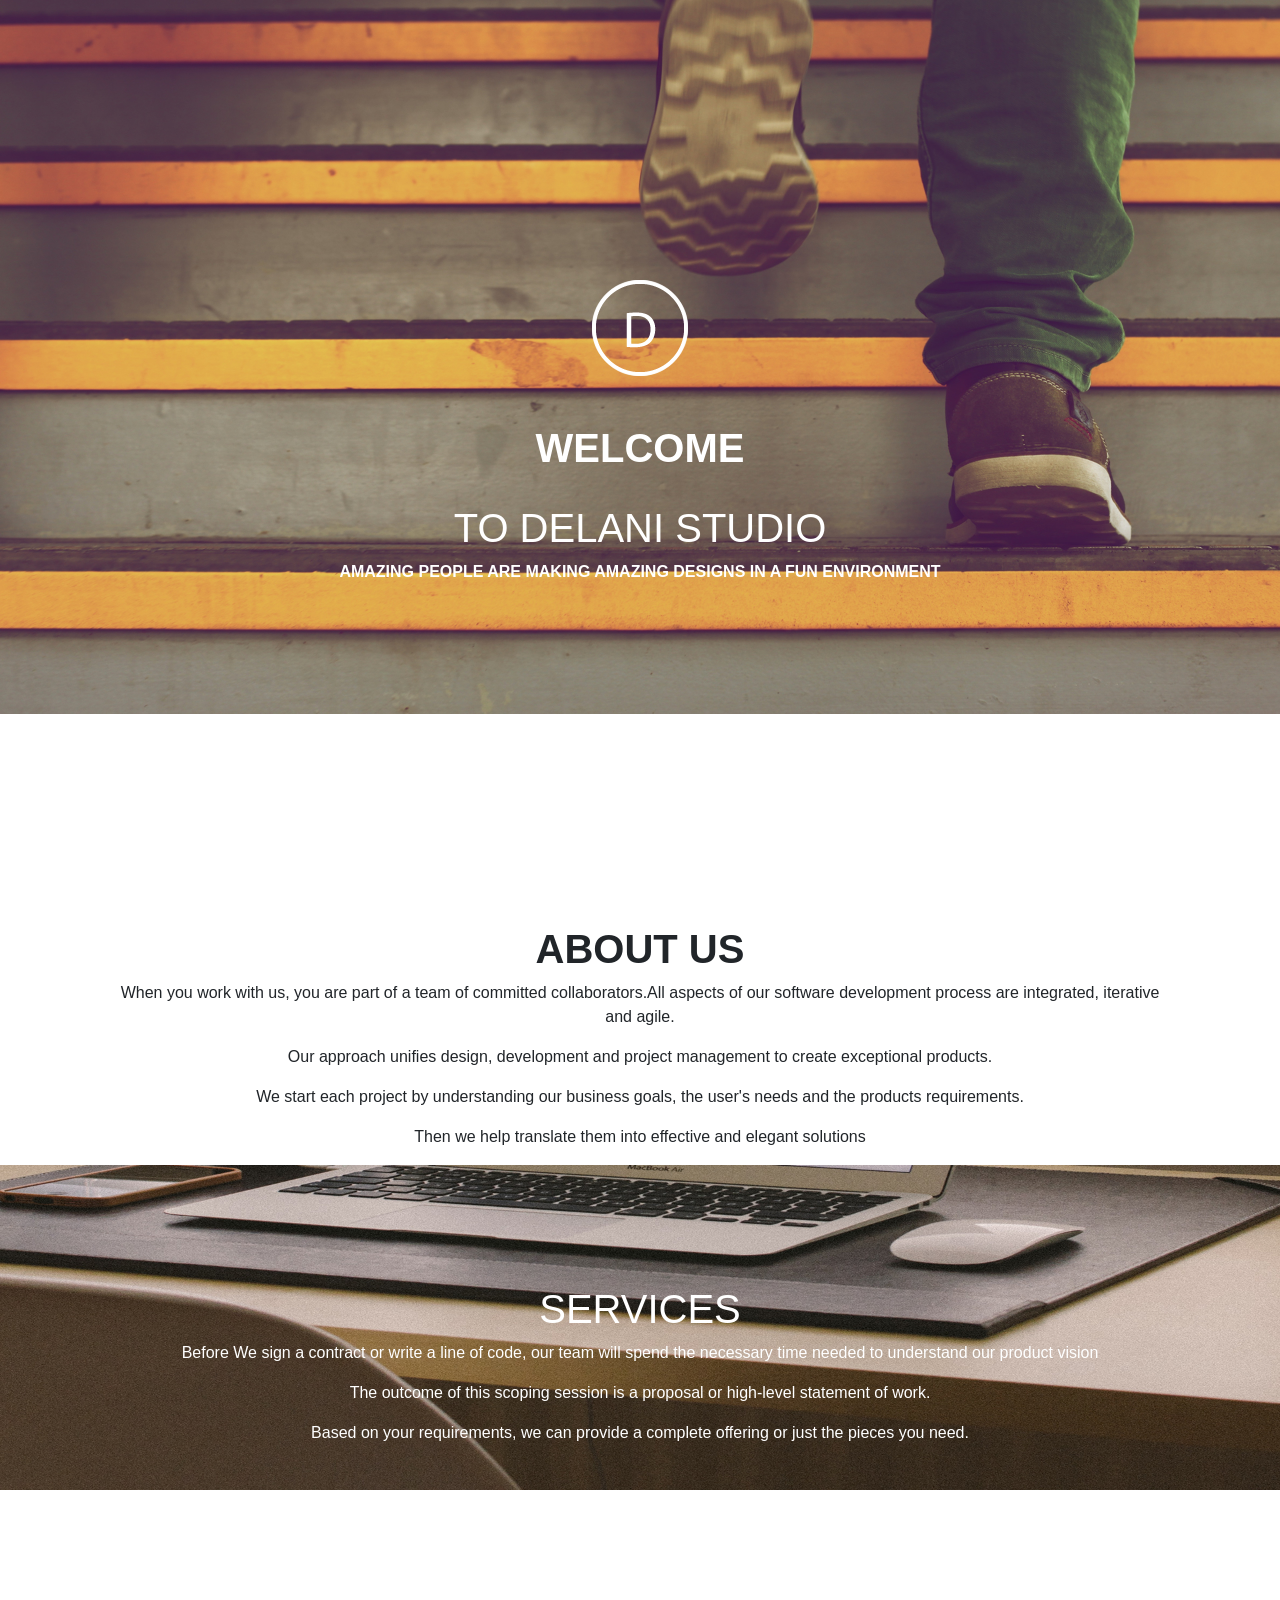
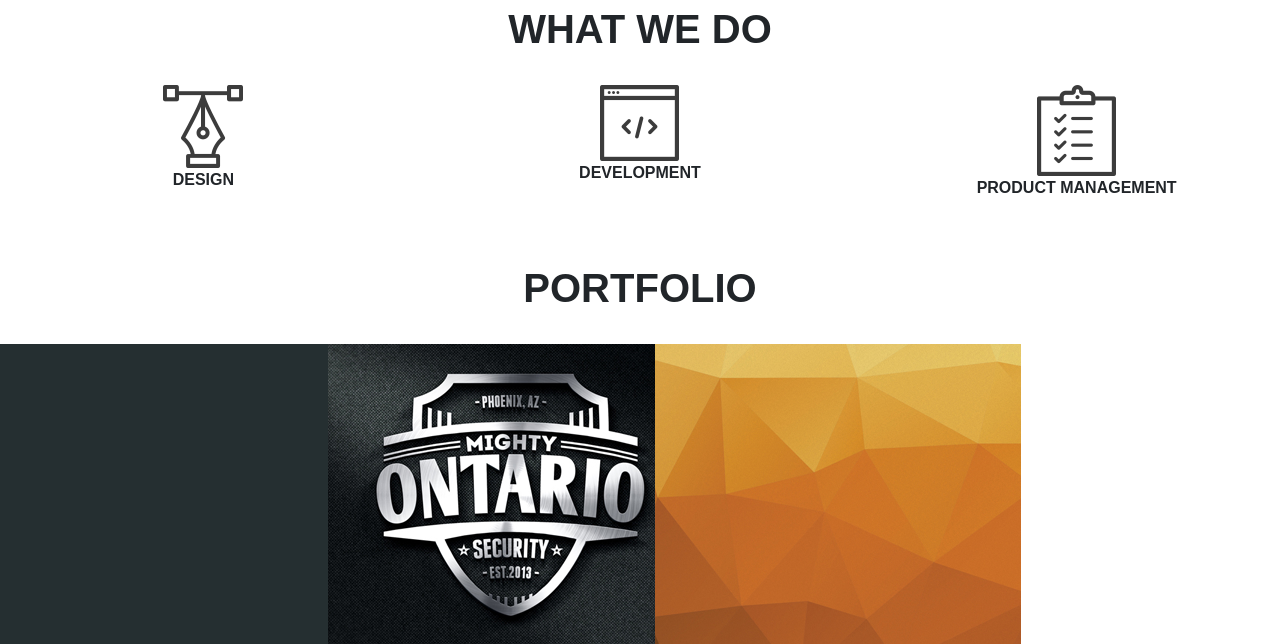
==== ip3-delani_studio/index.html @ e2c0edcf "add 3rd column containing work2.jpg to row in <div class=part5" ====
<!DOCTYPE html>
<html lang="en" dir="ltr">

<head>
  <meta charset="utf-8">
  <title>DELANI STUDIO</title>
  <link href="css/bootstrap.css" rel="stylesheet" type="text/css">
  <link href="css/styles.css" rel="stylesheet" type="text/css">
  <script src="js/jquery-3.4.1.js"></script>
  <script src="js/scripts.js"></script>
</head>

<body>
  <div class="part1">
    <div class="jumbotron">
      <br><br><br><br><br><br><br><br><br>
      <img src="ip3_assets/assets/logo/logo.png" alt="logo">
      <br><br><br>
      <h1><strong>WELCOME</strong></h1><br>
      <h1>
        <stong>TO DELANI STUDIO</strong>
      </h1>
      <p><strong>AMAZING PEOPLE ARE MAKING AMAZING DESIGNS IN A FUN ENVIRONMENT</strong></p>
      <br><br><br><br><br><br><br><br>
      <img src="ip3_assets/assets/mouse_click.png" alt="logo">
    </div>
  </div>
  <div class="part2">
    <h1><strong>ABOUT US</strong></h1>
    <p>When you work with us, you are part of a team of committed collaborators.All aspects of our software development process are integrated, iterative <br>and agile.</p>
    <p>Our approach unifies design, development and project management to create exceptional products.</p>
    <p>We start each project by understanding our business goals, the user's needs and the products requirements.</p>
    <p>Then we help translate them into effective and elegant solutions</p>
  </div>
  <div class="part3">
    <br><br><br><br><br>
    <h1>SERVICES</h1>
    <p>Before We sign a contract or write a line of code, our team will spend the necessary time needed to understand our product vision</p>
    <p>The outcome of this scoping session is a proposal or high-level statement of work.</p>
    <p>Based on your requirements, we can provide a complete offering or just the pieces you need.</p>
    <br><br><br><br>
  </div>
  <div class="part4">
    <br><br>
    <h1><strong>WHAT WE DO<strong></h1><br>
    <div class="row">
      <div class="col-md-4">
        <img src="ip3_assets/assets/services_icons/design_icon.png" alt="design"><br>
        <p>DESIGN</p>
      </div>
      <div class="col-md-4">
        <img src="ip3_assets/assets/services_icons/dev_icon.png" alt="dev"><br>
        <p>DEVELOPMENT</p>
      </div>
      <div class="col-md-4">
        <img src="ip3_assets/assets/services_icons/product_icon.png" alt="product"><br>
        <p>PRODUCT MANAGEMENT</p>
      </div>
    </div>
  </div>
  <div class="part5">
    <br><br>
    <h1><strong>PORTFOLIO<strong></h1><br>
    <div class="row">
      <div class="col-md-3">
        <img src="ip3_assets/assets/portfolio/work4.jpg" alt="work4">
      </div>
      <div class="col-md-3">
        <img src="ip3_assets/assets/portfolio/work3.jpg" alt="work3">
      </div>
      <div class="col-md-3">
        <img src="ip3_assets/assets/portfolio/work2.jpg" alt="work2">
      </div>
    </div>

  </div>

  </div>
</body>

</html>
---- ip3-delani_studio/css/styles.css ----
.part1 {
  background: url(../ip3_assets/assets/backgrounds/h_img.jpg) no-repeat;
  background-size: 100%;
}

.jumbotron{
  background: transparent;
  text-align: center;
  color:white;
}
.part2 {
  text-align: center;
}
.part3 {
  background: url(../ip3_assets/assets/backgrounds/s_image.jpg) no-repeat;
  background-size: 100%;
  color: white;
  text-align: center;
}
.part4 {
  text-align: center;
}
.part5 {
  text-align: center;
}
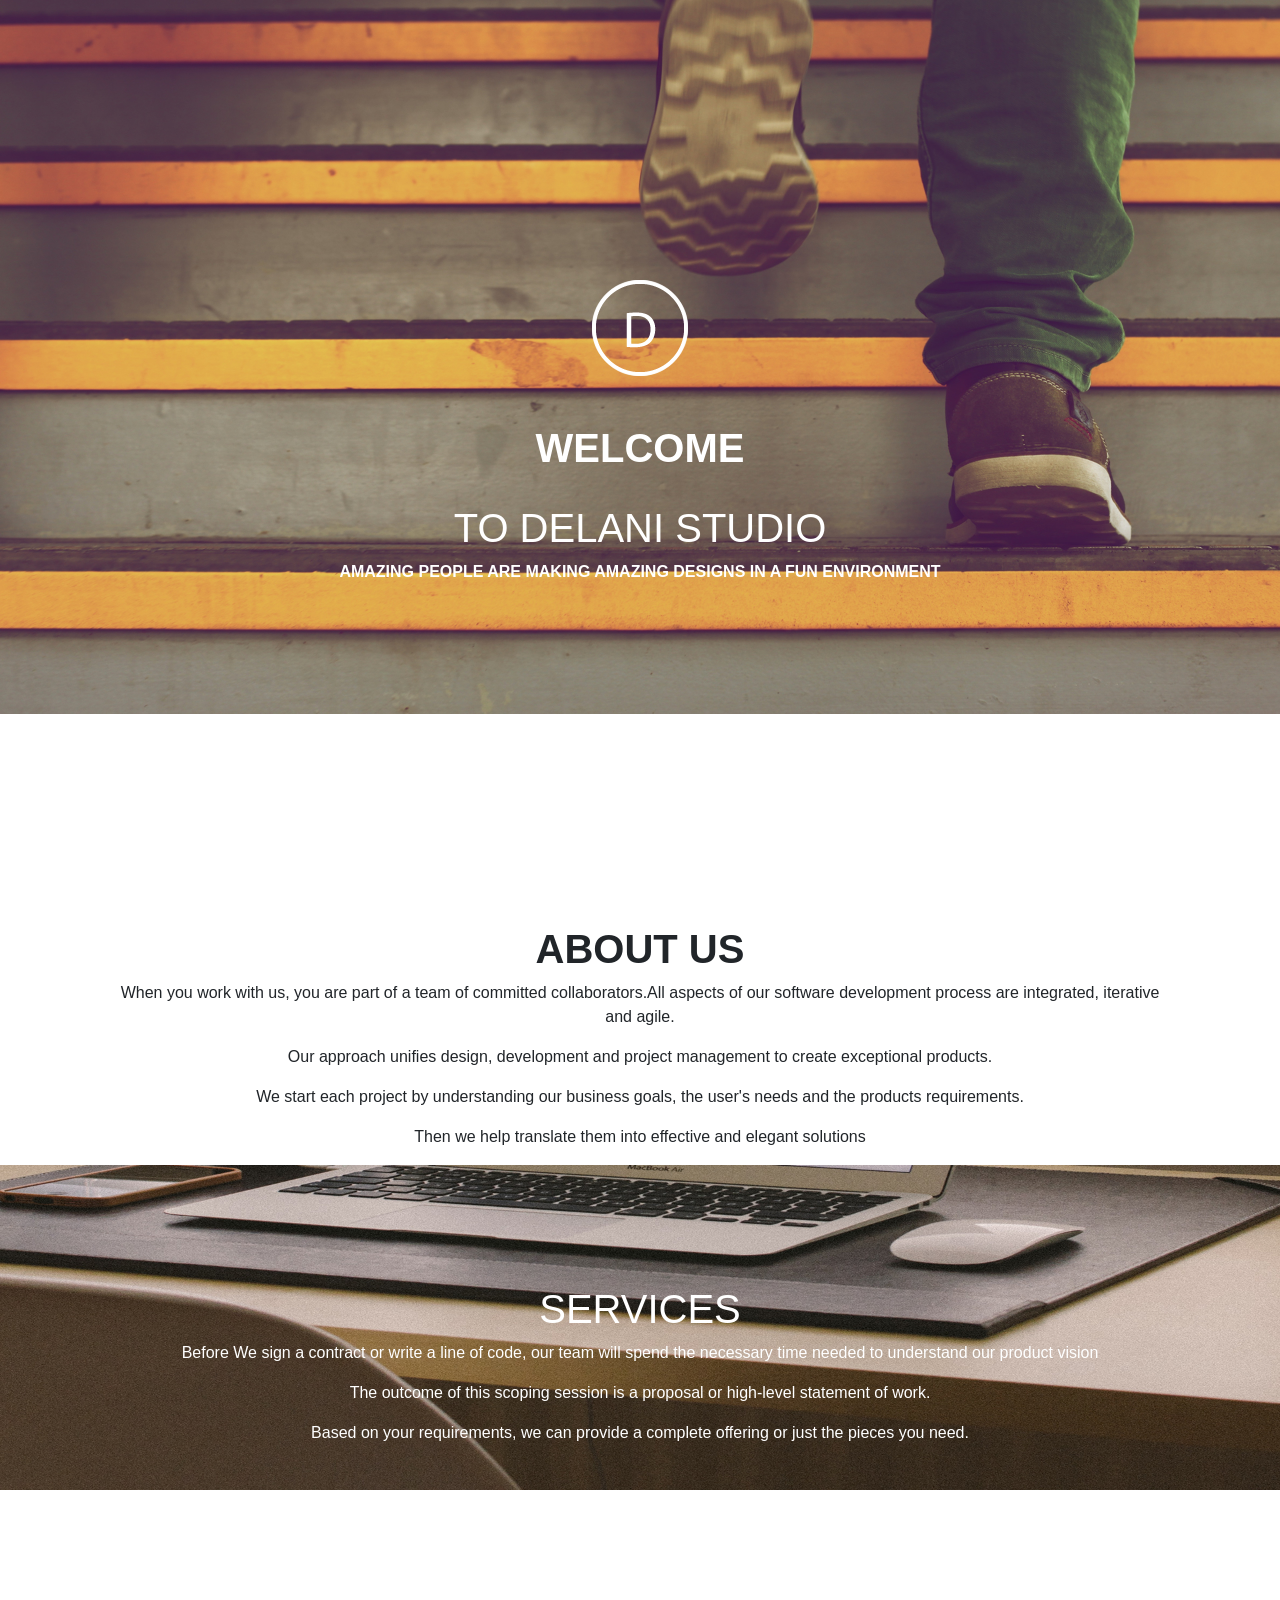
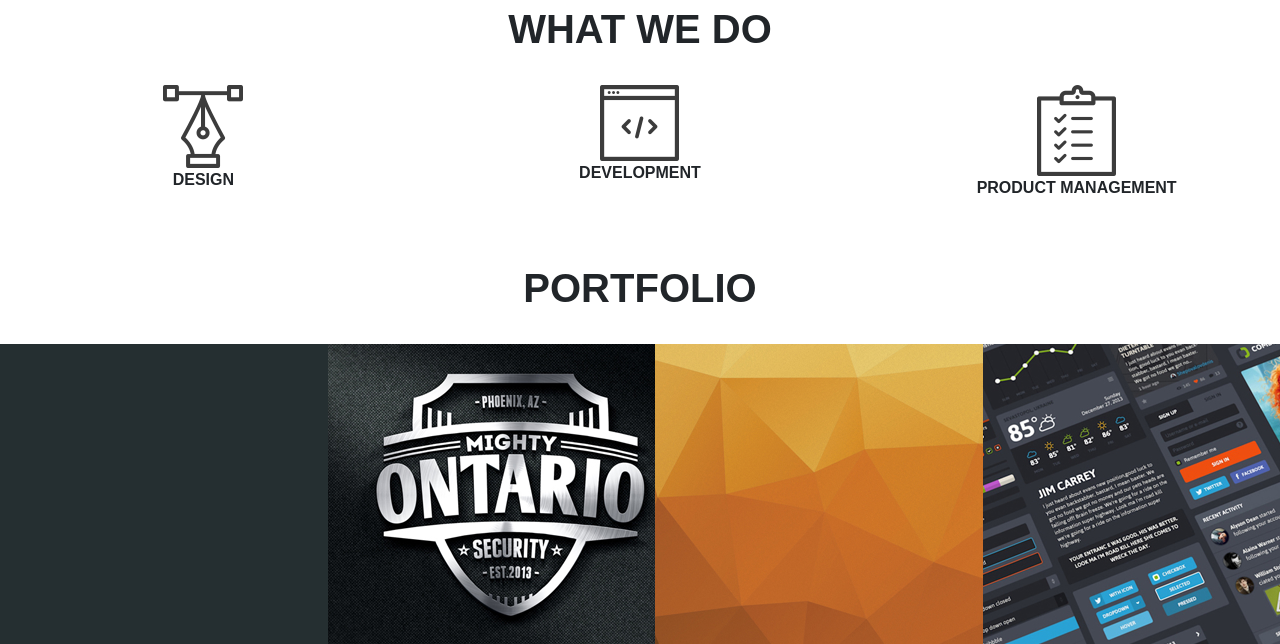
==== commit b000d1a3: "add 4th column containing work1.jpg to row in <div class=part5" ====
--- a/ip3-delani_studio/index.html
+++ b/ip3-delani_studio/index.html
@@ -71,6 +71,9 @@
       <div class="col-md-3">
         <img src="ip3_assets/assets/portfolio/work2.jpg" alt="work2">
       </div>
+      <div class="col-md-3">
+        <img src="ip3_assets/assets/portfolio/work1.jpg" alt="work1">
+      </div>
     </div>
 
   </div>
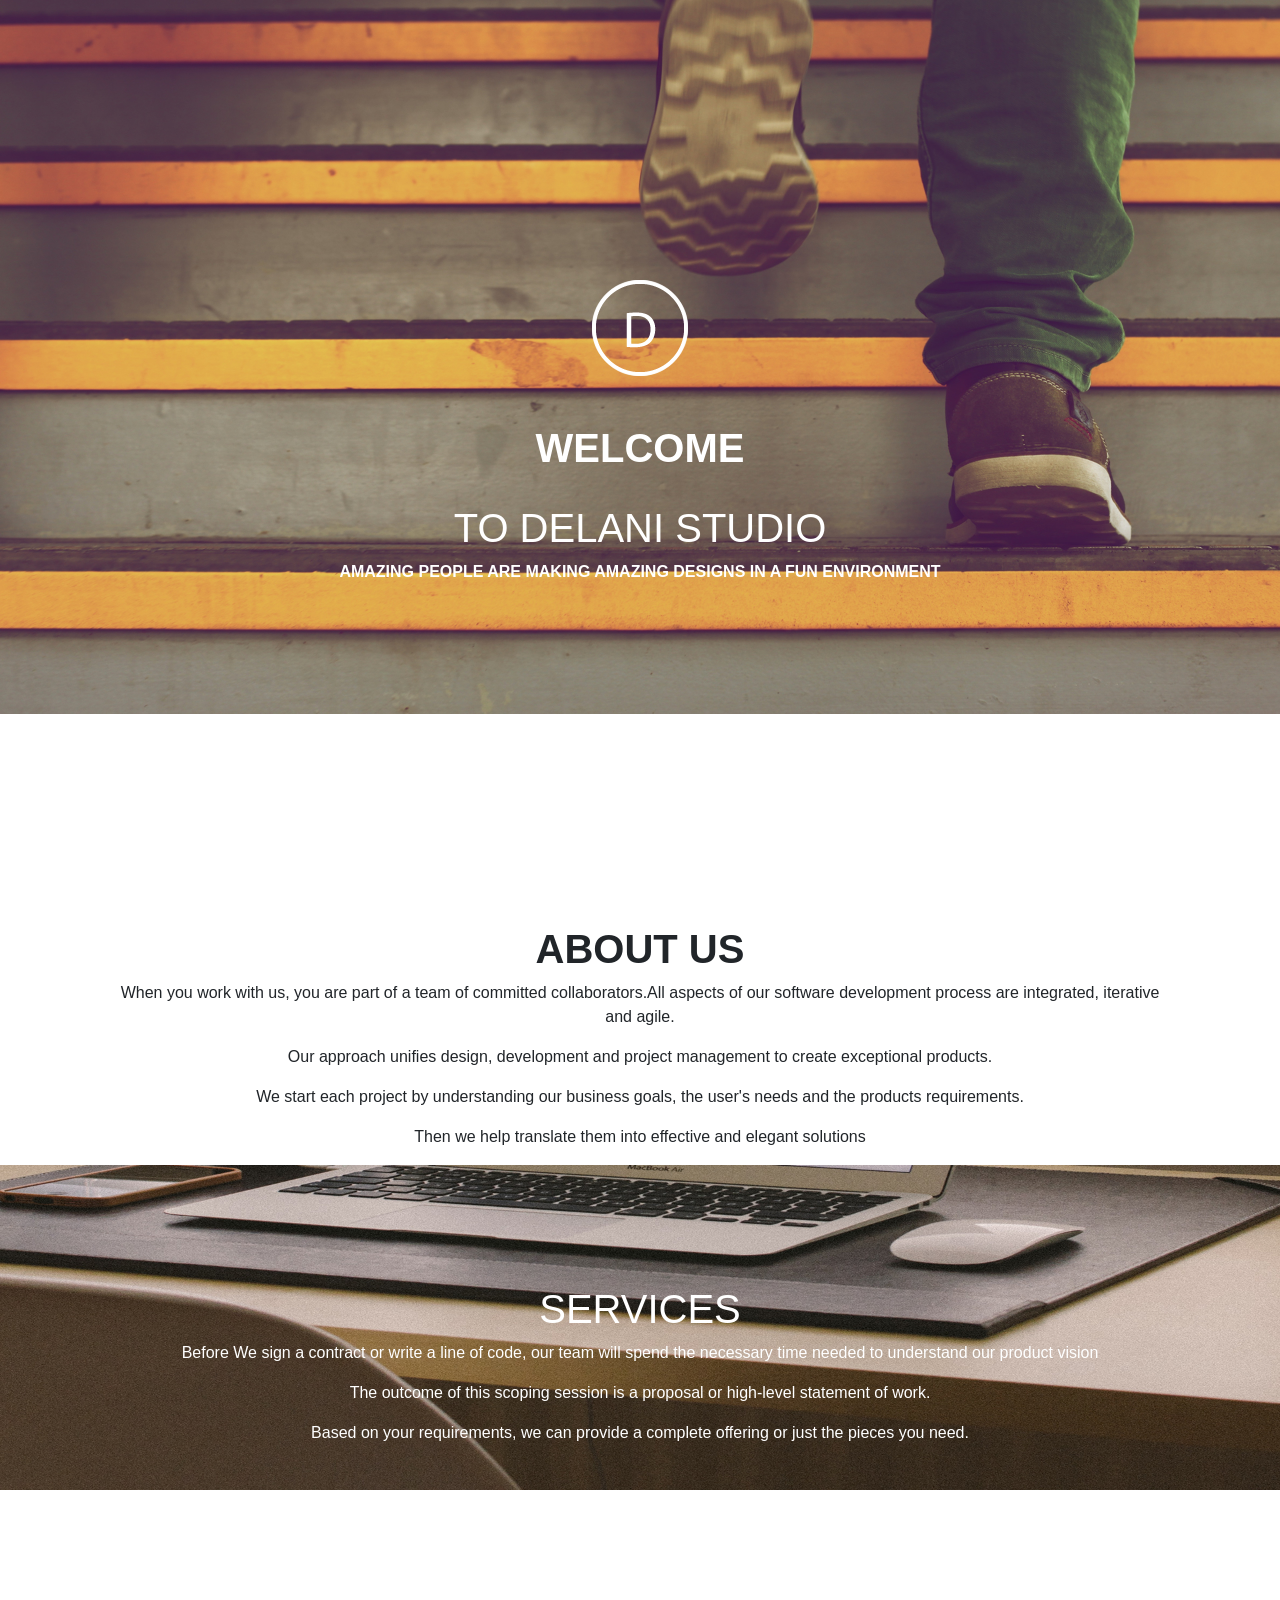
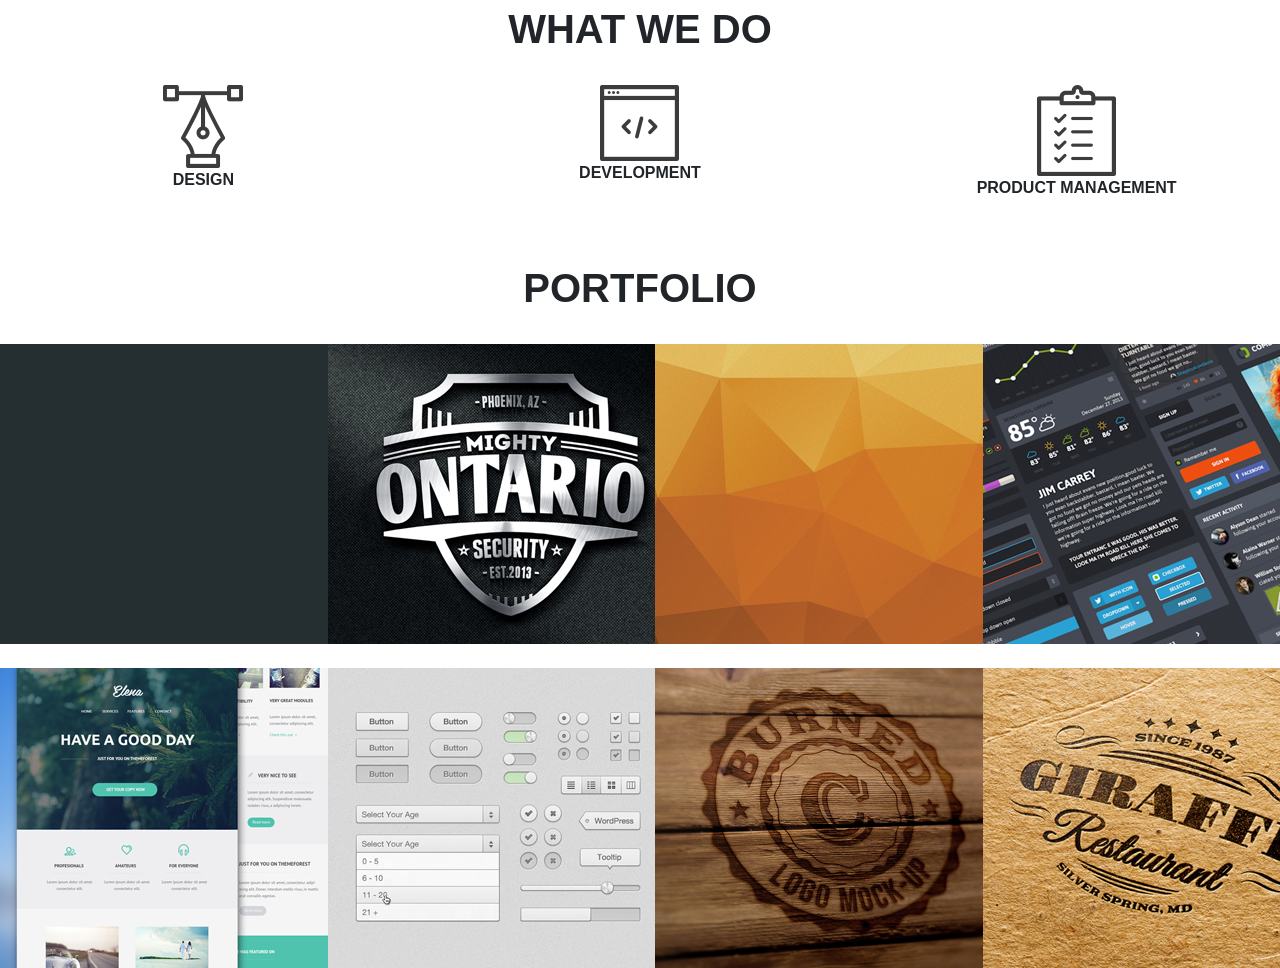
==== commit 46f4a33e: "duplicate row one and change images in row 2" ====
--- a/ip3-delani_studio/index.html
+++ b/ip3-delani_studio/index.html
@@ -62,23 +62,35 @@
     <br><br>
     <h1><strong>PORTFOLIO<strong></h1><br>
     <div class="row">
-      <div class="col-md-3">
+      <div class="col-sm-3">
         <img src="ip3_assets/assets/portfolio/work4.jpg" alt="work4">
       </div>
-      <div class="col-md-3">
+      <div class="col-sm-3">
         <img src="ip3_assets/assets/portfolio/work3.jpg" alt="work3">
       </div>
-      <div class="col-md-3">
+      <div class="col-sm-3">
         <img src="ip3_assets/assets/portfolio/work2.jpg" alt="work2">
       </div>
-      <div class="col-md-3">
+      <div class="col-sm-3">
         <img src="ip3_assets/assets/portfolio/work1.jpg" alt="work1">
       </div>
+    </div><br>
+    <div class="row">
+      <div class="col-sm-3">
+        <img src="ip3_assets/assets/portfolio/work5.jpg" alt="work5">
+      </div>
+      <div class="col-sm-3">
+        <img src="ip3_assets/assets/portfolio/work6.jpg" alt="work6">
+      </div>
+      <div class="col-sm-3">
+        <img src="ip3_assets/assets/portfolio/work7.jpg" alt="work7">
+      </div>
+      <div class="col-sm-3">
+        <img src="ip3_assets/assets/portfolio/work8.jpg" alt="work8">
+      </div>
     </div>
-
   </div>
 
-  </div>
 </body>
 
 </html>
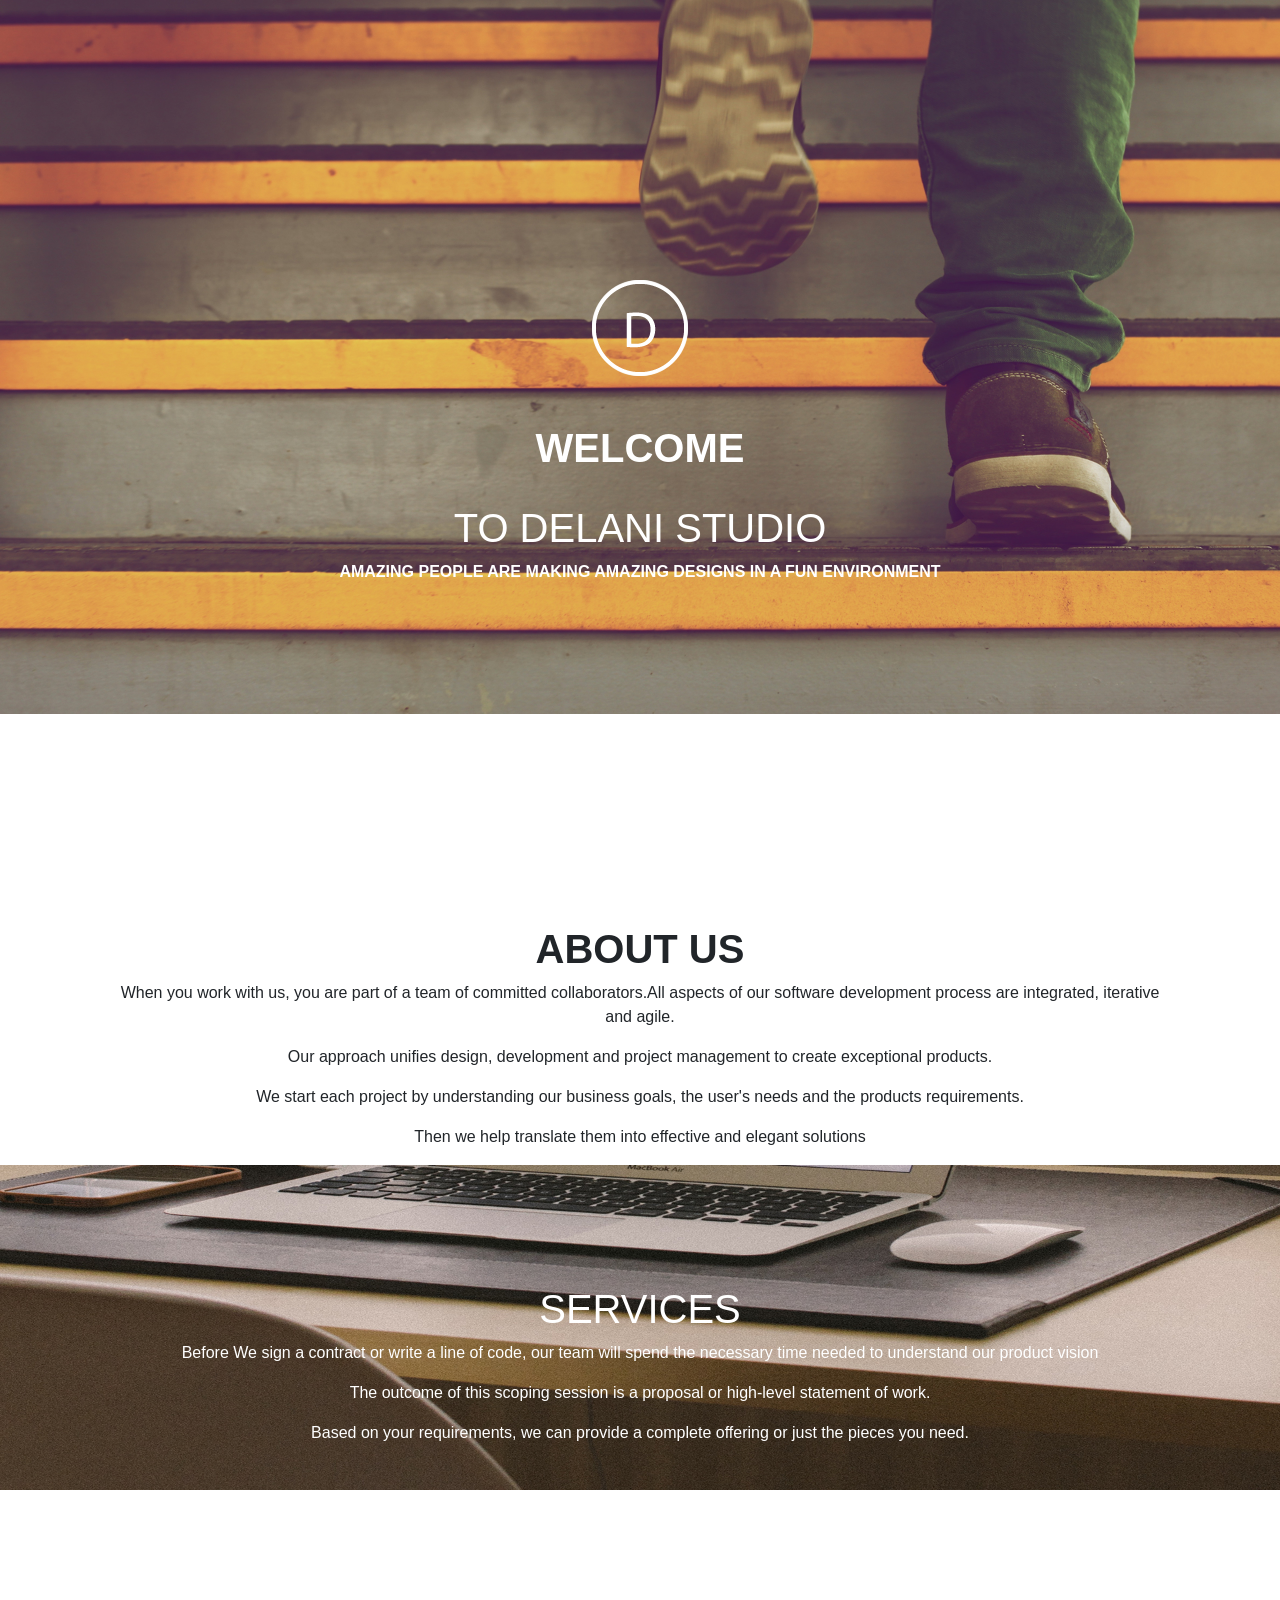
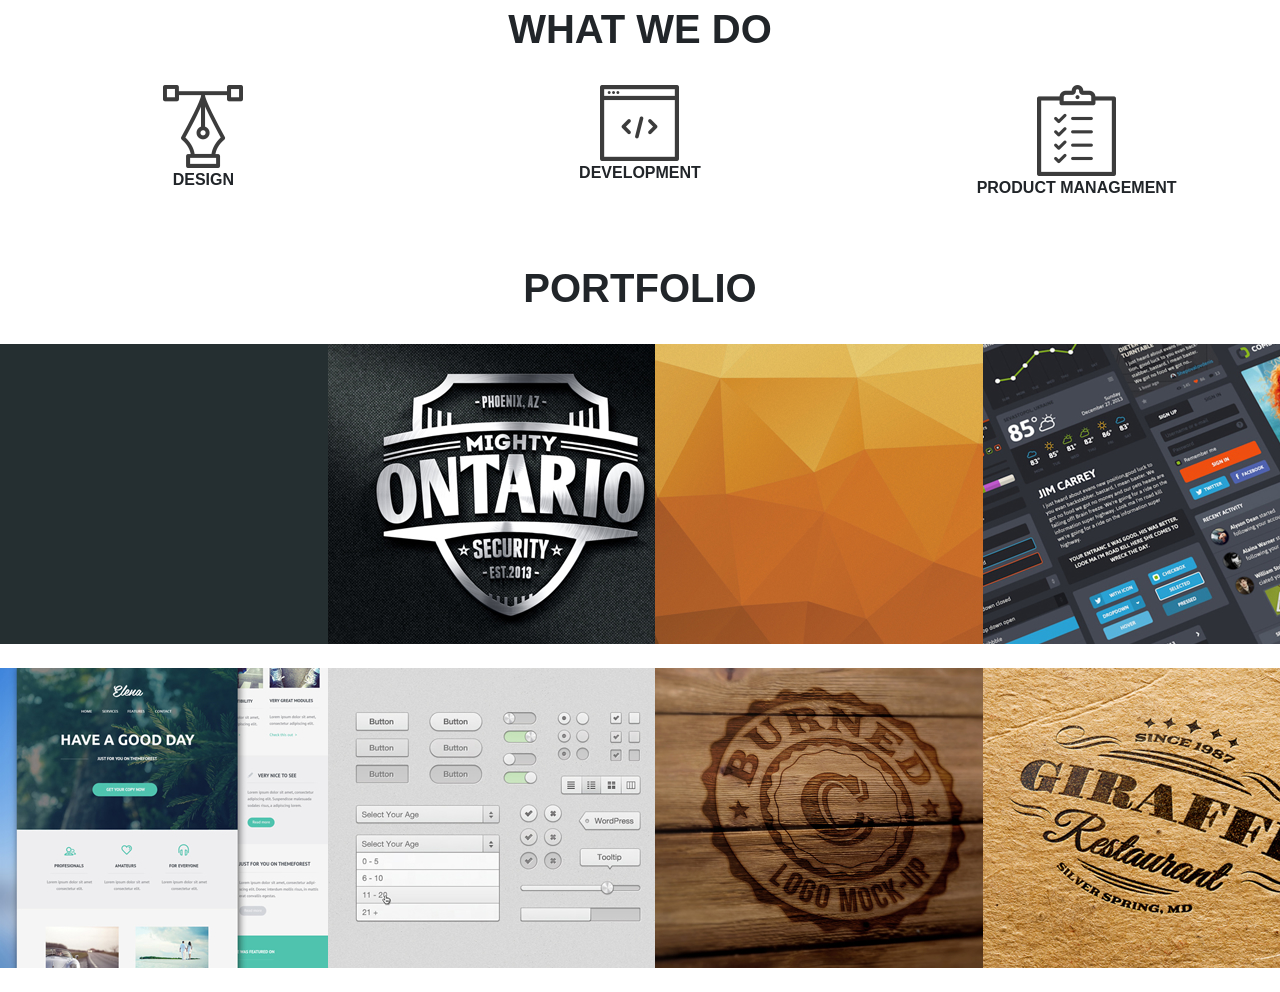
==== commit a3865641: "Create <div class=part6>" ====
--- a/ip3-delani_studio/index.html
+++ b/ip3-delani_studio/index.html
@@ -89,6 +89,8 @@
         <img src="ip3_assets/assets/portfolio/work8.jpg" alt="work8">
       </div>
     </div>
+  </div><br>
+  <div class="part6">
   </div>
 
 </body>
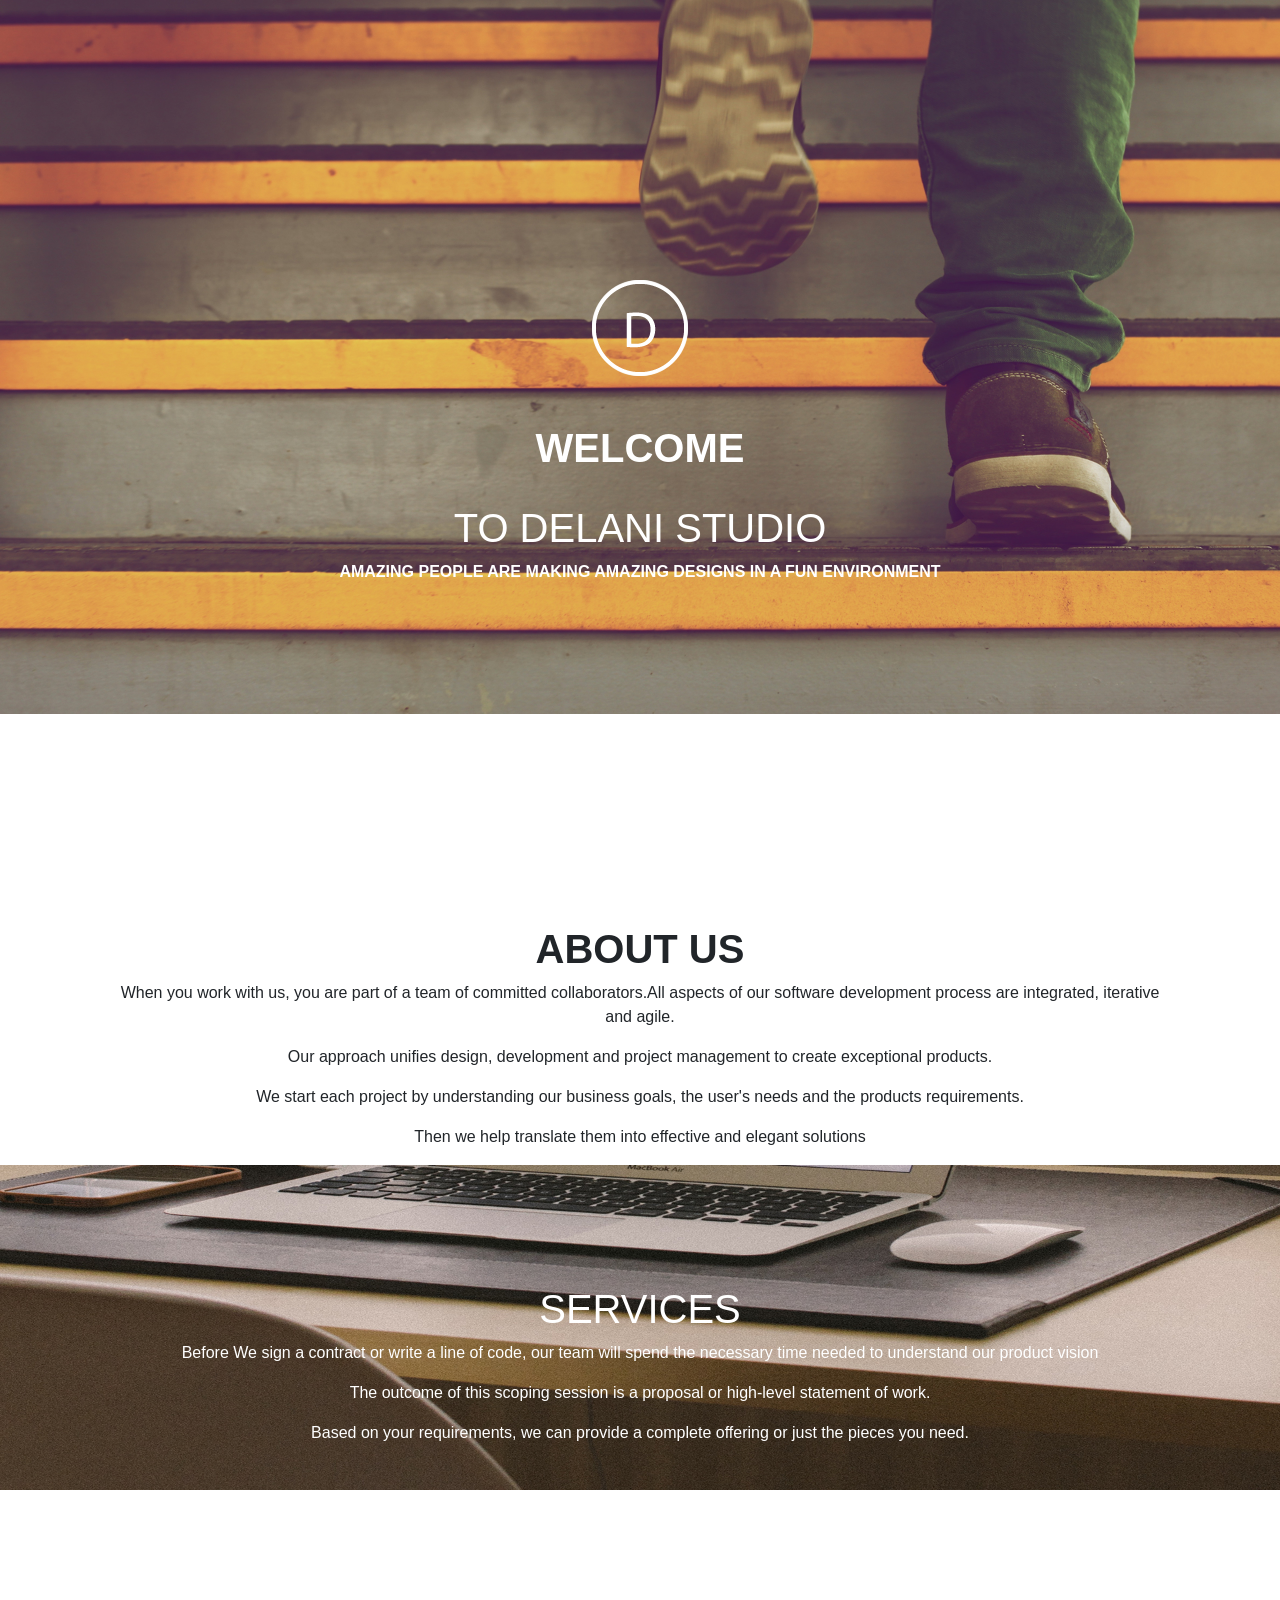
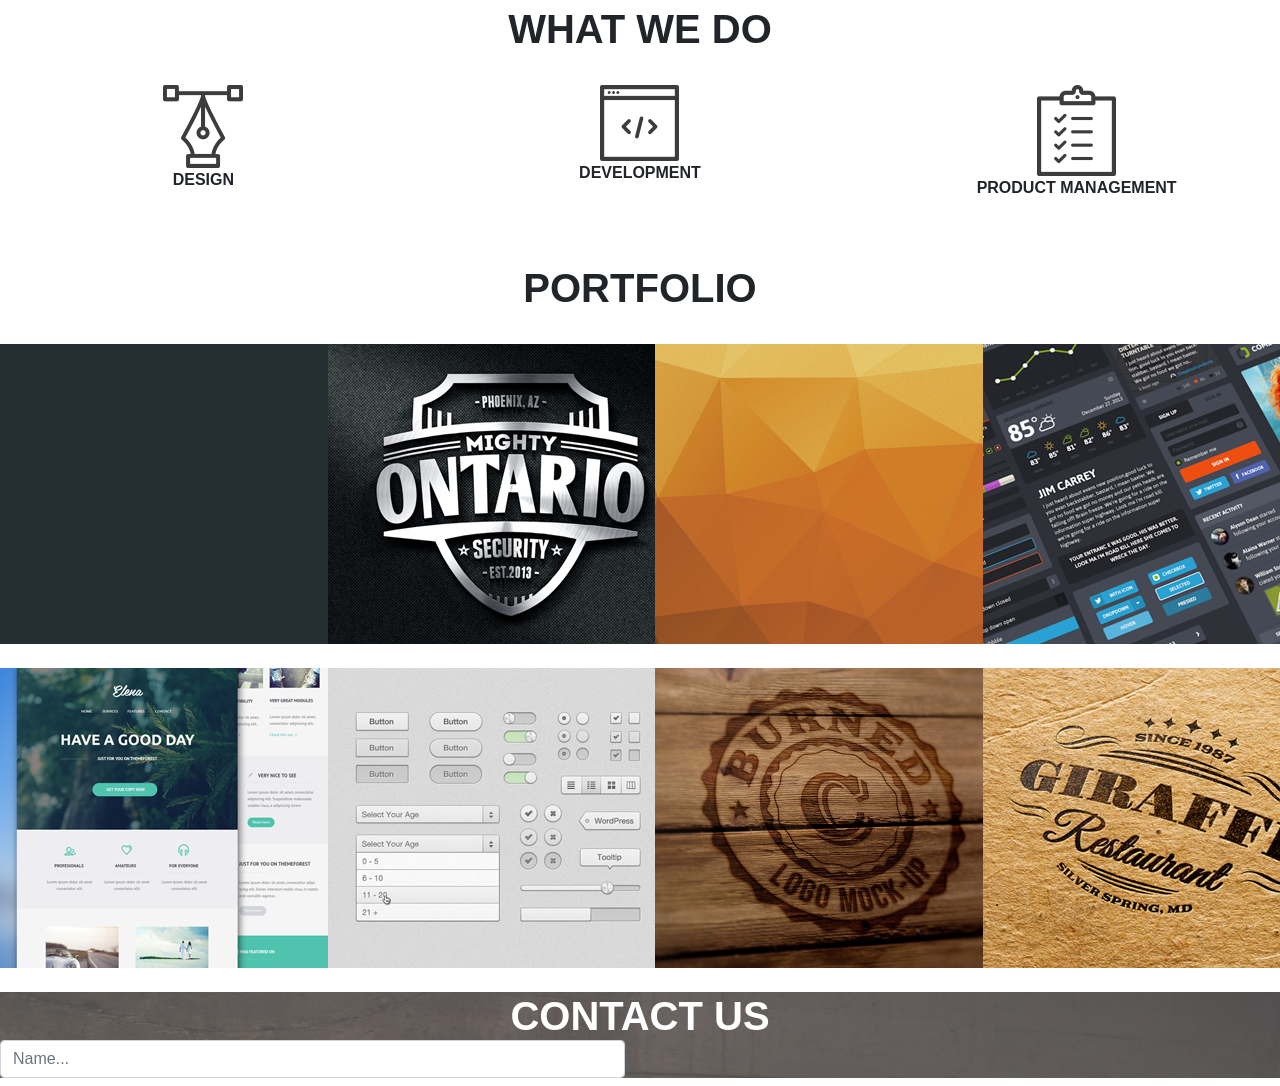
==== commit 74d7e3b4: "Create form for name input in 1st column of row" ====
--- a/ip3-delani_studio/index.html
+++ b/ip3-delani_studio/index.html
@@ -91,6 +91,14 @@
     </div>
   </div><br>
   <div class="part6">
+    <h1><strong>CONTACT US</strong><br>
+      <form>
+        <div class="row">
+          <div class="col-sm-6">
+            <input type="text" class="form-control" id="name" placeholder="Name...">
+          </div>
+        </div>
+      </form>
   </div>
 
 </body>
--- a/ip3-delani_studio/css/styles.css
+++ b/ip3-delani_studio/css/styles.css
@@ -24,3 +24,9 @@
 .part5 {
   text-align: center;
 }
+.part6 {
+  background: url(../ip3_assets/assets/backgrounds/c_image.jpg) no-repeat;
+  background-size: 100%;
+  color: white;
+  text-align: center;
+}
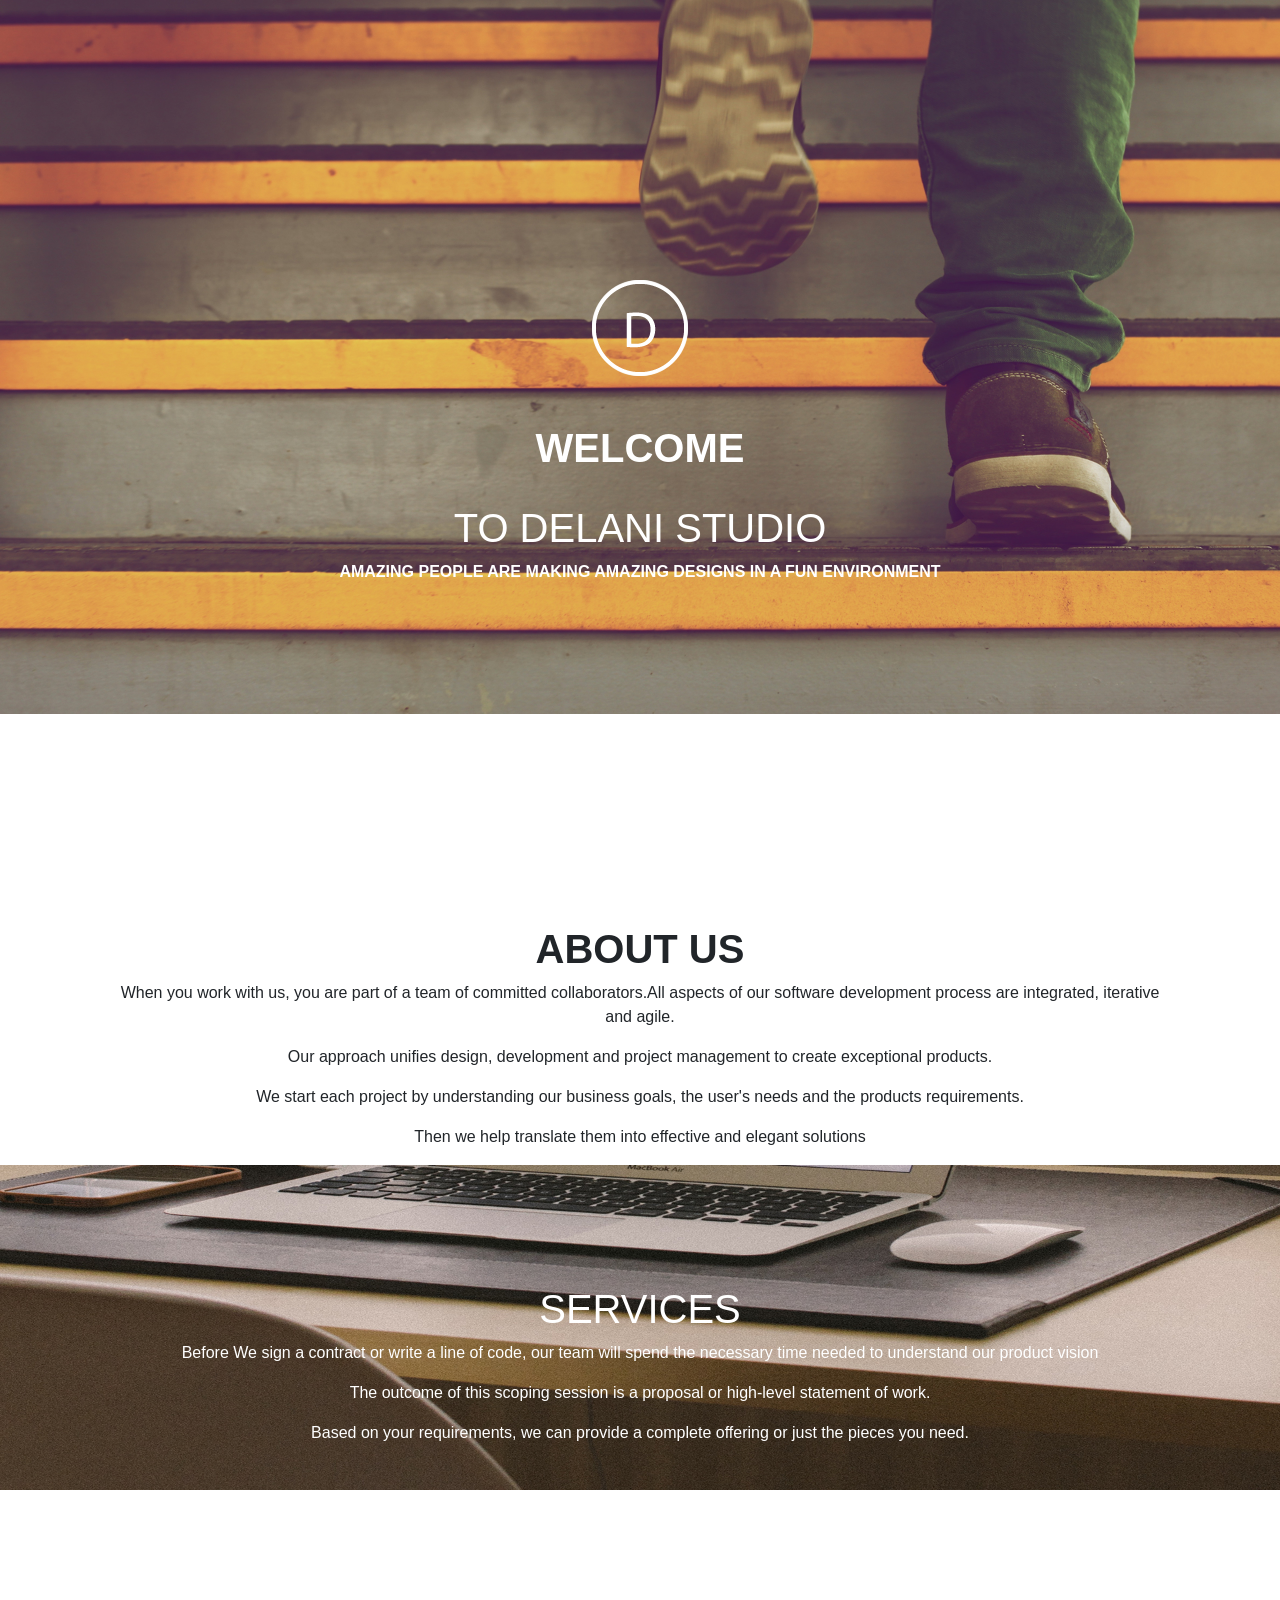
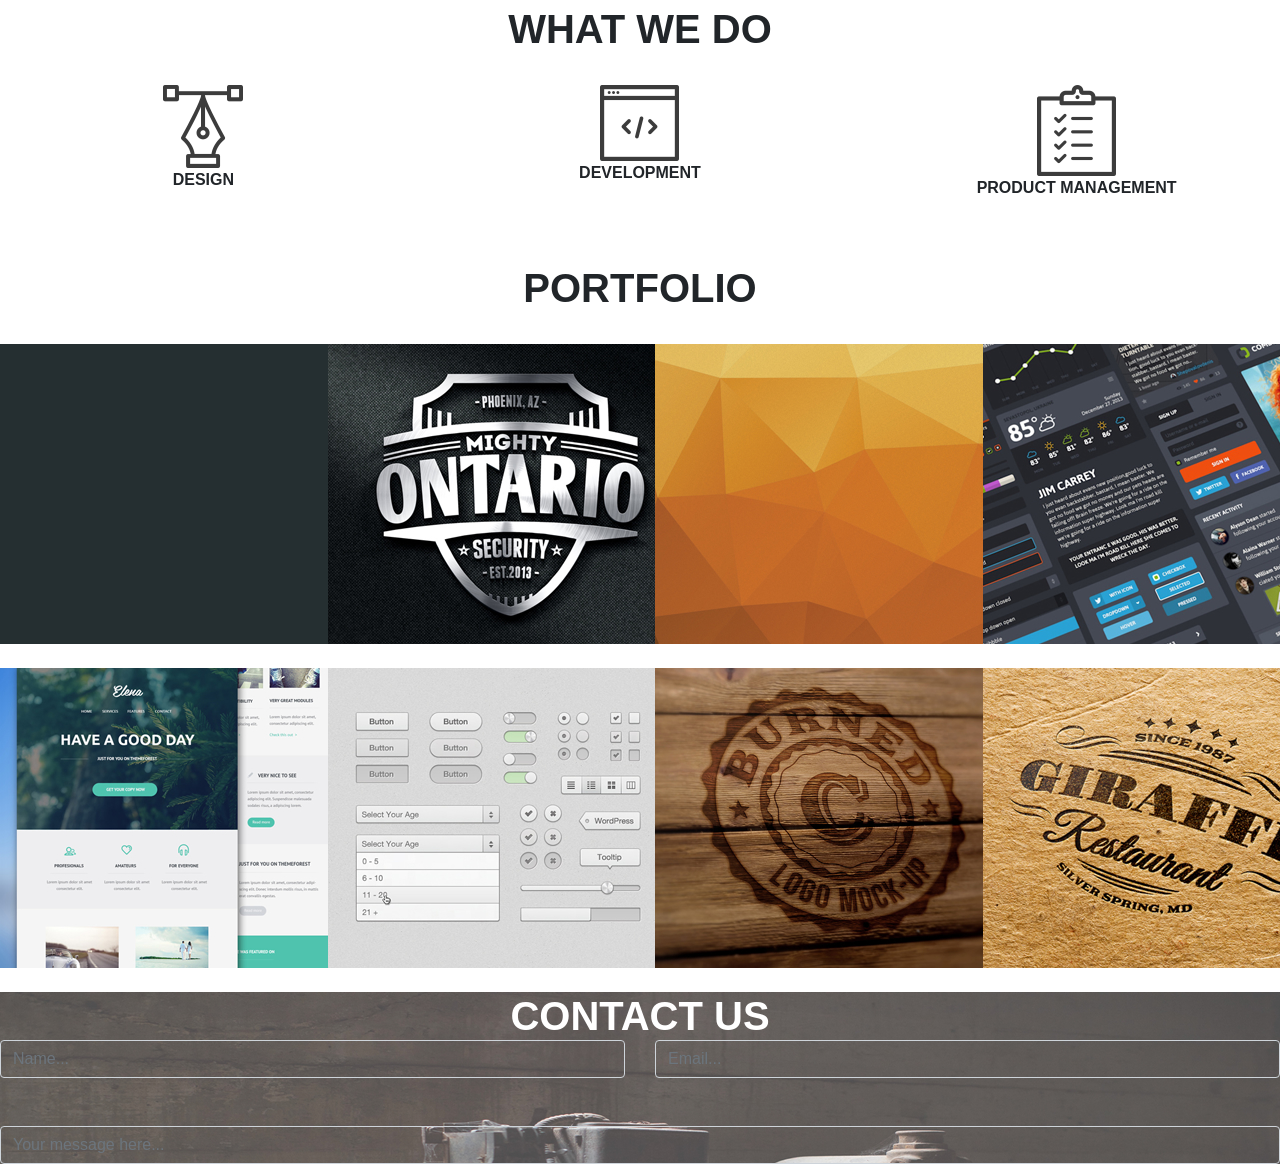
==== commit 766209c2: "Create   email input in 2nd column of row and message input" ====
--- a/ip3-delani_studio/index.html
+++ b/ip3-delani_studio/index.html
@@ -97,7 +97,12 @@
           <div class="col-sm-6">
             <input type="text" class="form-control" id="name" placeholder="Name...">
           </div>
-        </div>
+          <div class="col-sm-6">
+            <input type="text" class="form-control" id="email" placeholder="Email...">
+          </div>
+        </div><br>
+            <input type="text" class="form-control" id="message" placeholder="Your message here...">
+
       </form>
   </div>
 
--- a/ip3-delani_studio/css/styles.css
+++ b/ip3-delani_studio/css/styles.css
@@ -30,3 +30,6 @@
   color: white;
   text-align: center;
 }
+.part6 input {
+  background: transparent;
+}
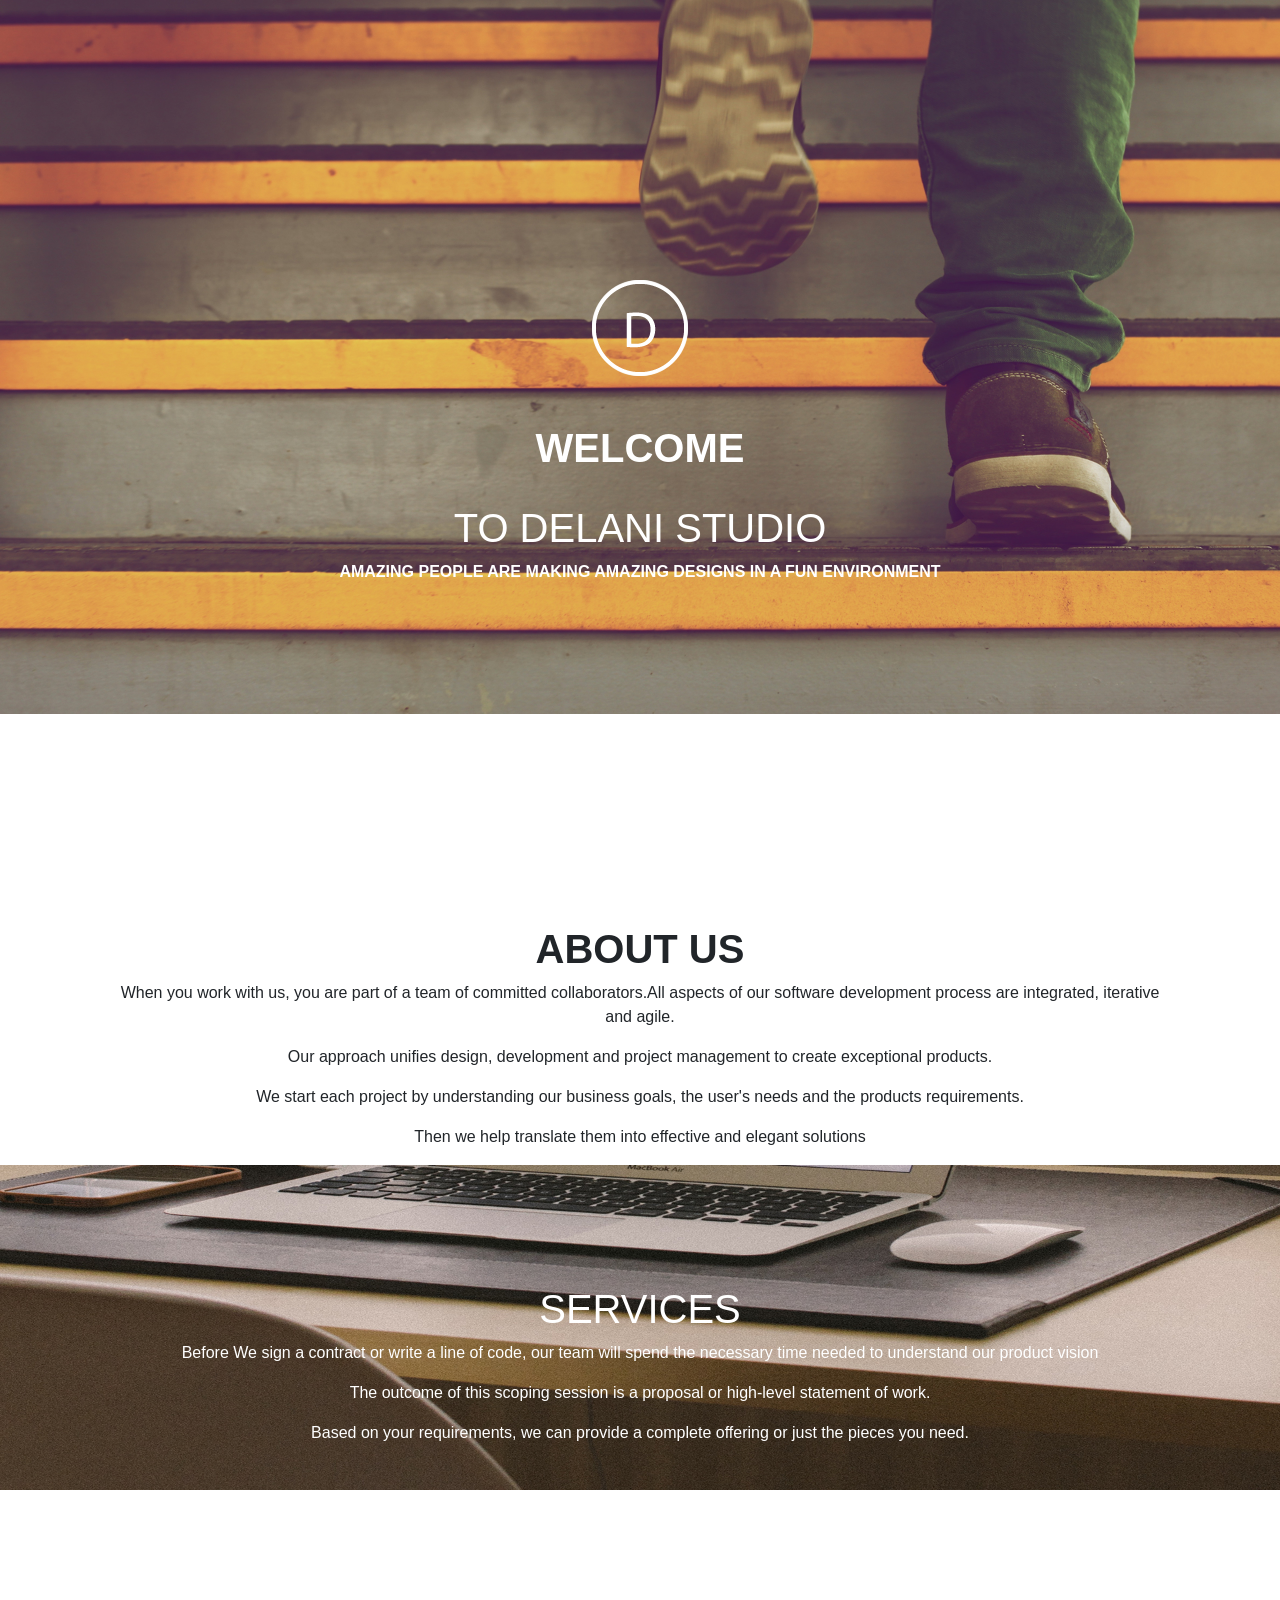
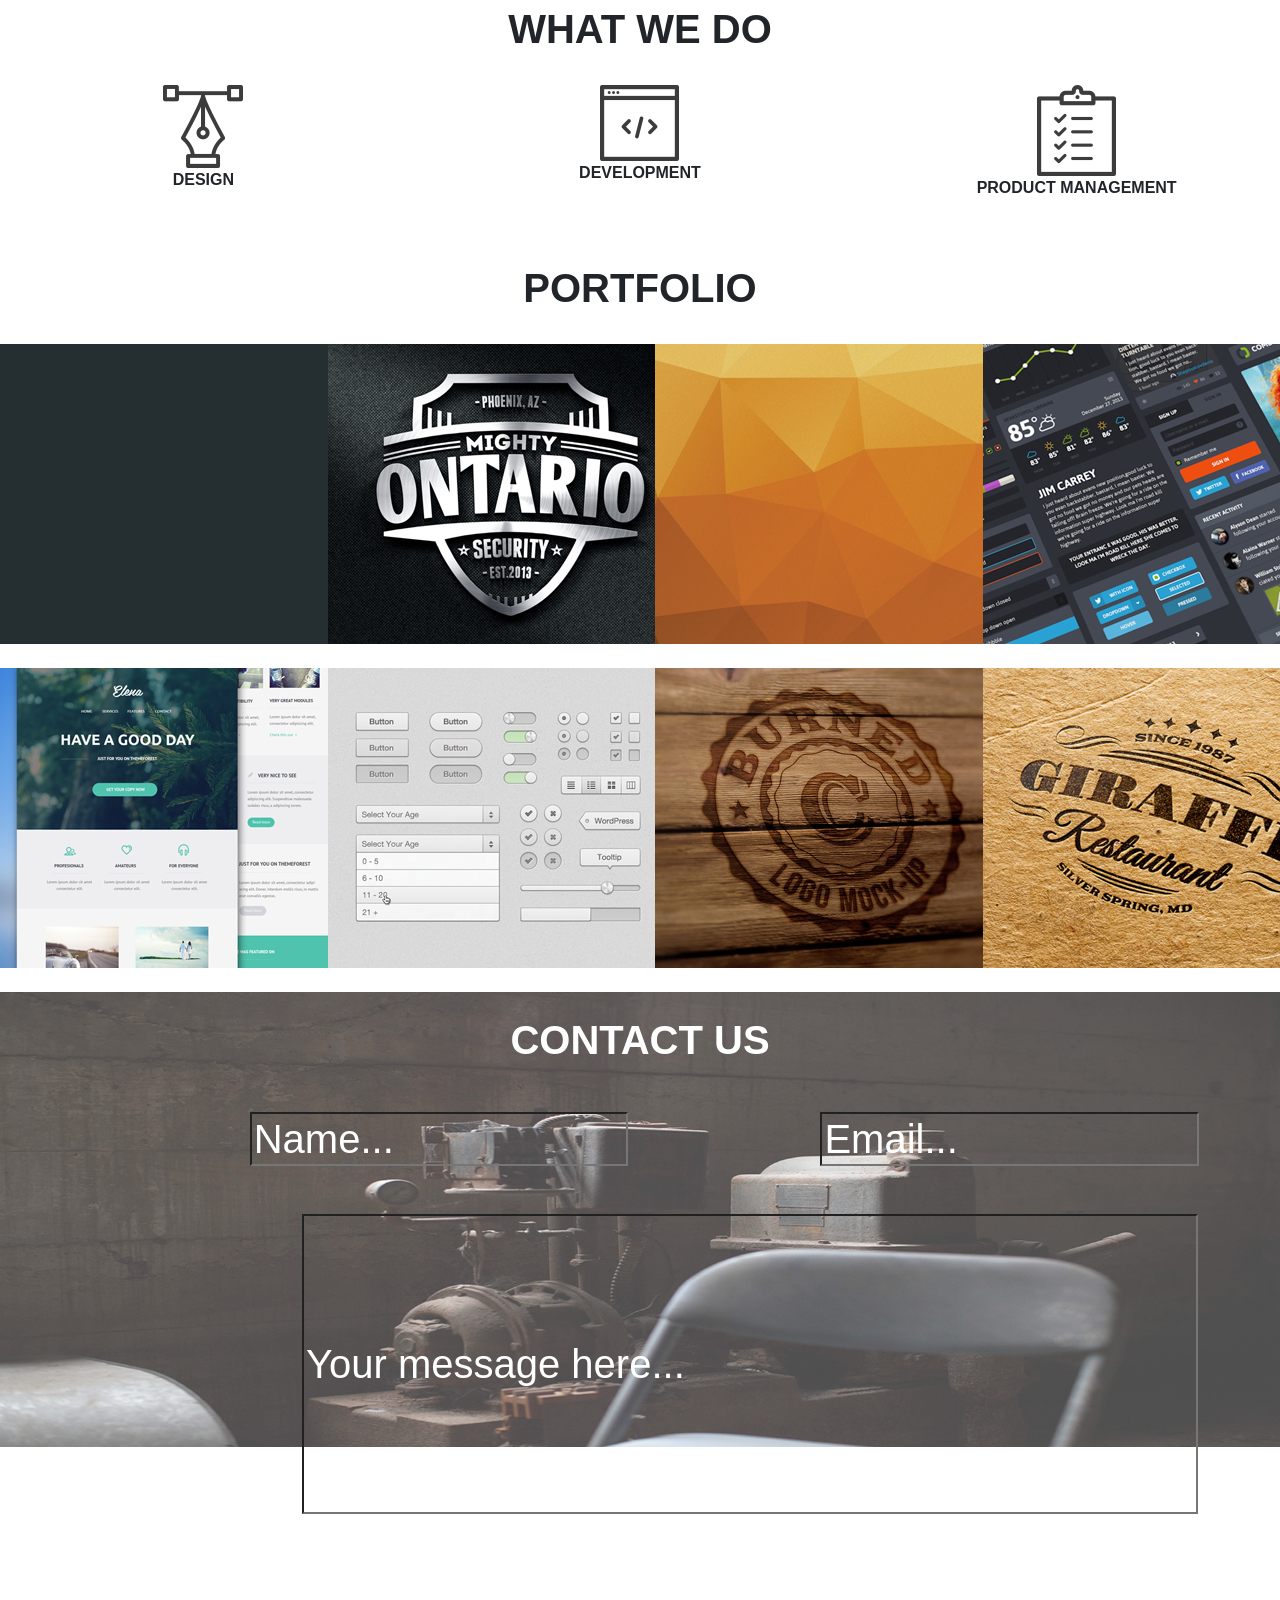
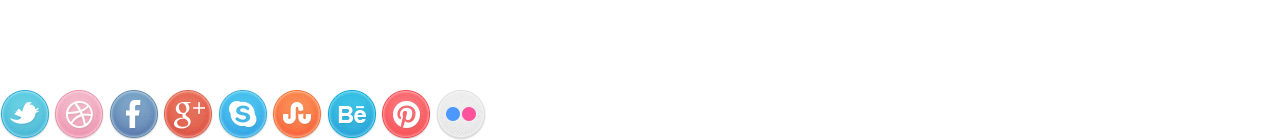
==== commit 42153da4: "Add social icons" ====
--- a/ip3-delani_studio/index.html
+++ b/ip3-delani_studio/index.html
@@ -90,21 +90,34 @@
       </div>
     </div>
   </div><br>
-  <div class="part6">
-    <h1><strong>CONTACT US</strong><br>
+  <div class="part6"><br>
+    <h1><strong>CONTACT US</strong><br><br>
       <form>
-        <div class="row">
+        <div class="row row-edit">
           <div class="col-sm-6">
-            <input type="text" class="form-control" id="name" placeholder="Name...">
+            <input type="text"  id="name" placeholder="Name...">
           </div>
           <div class="col-sm-6">
-            <input type="text" class="form-control" id="email" placeholder="Email...">
+            <input type="text"  id="email" placeholder="Email...">
           </div>
         </div><br>
-            <input type="text" class="form-control" id="message" placeholder="Your message here...">
+        <input type="text" class="f-height" id="message" placeholder="Your message here...">
+      </form>
+      <br><br><br>
+  </div>
+  <div class="part7"><br>
+    <img src="ip3_assets/assets/social_icons/twitter.png" alt="twitter">
+    <img src="ip3_assets/assets/social_icons/dribble.png" alt="dribble">
+    <img src="ip3_assets/assets/social_icons/facebook.png" alt="facebook">
+    <img src="ip3_assets/assets/social_icons/g_plus.png" alt="g_plus">
+    <img src="ip3_assets/assets/social_icons/skype.png" alt="skype">
+    <img src="ip3_assets/assets/social_icons/stumble_upon.png" alt="stumble_upon">
+    <img src="ip3_assets/assets/social_icons/behance.png" alt="behance">
+    <img src="ip3_assets/assets/social_icons/pinterest.png" alt="pinterest">
+    <img src="ip3_assets/assets/social_icons/flickr.png" alt="flickr">
 
-      </form>
   </div>
+
 
 </body>
 
--- a/ip3-delani_studio/css/styles.css
+++ b/ip3-delani_studio/css/styles.css
@@ -30,6 +30,18 @@
   color: white;
   text-align: center;
 }
+
 .part6 input {
   background: transparent;
+  width: 70%;
 }
+.row-edit {
+  margin-left: 12%;
+}
+.f-height {
+  margin-left: 220px;
+  height: 300px;
+}
+::placeholder {
+  color: white;
+}
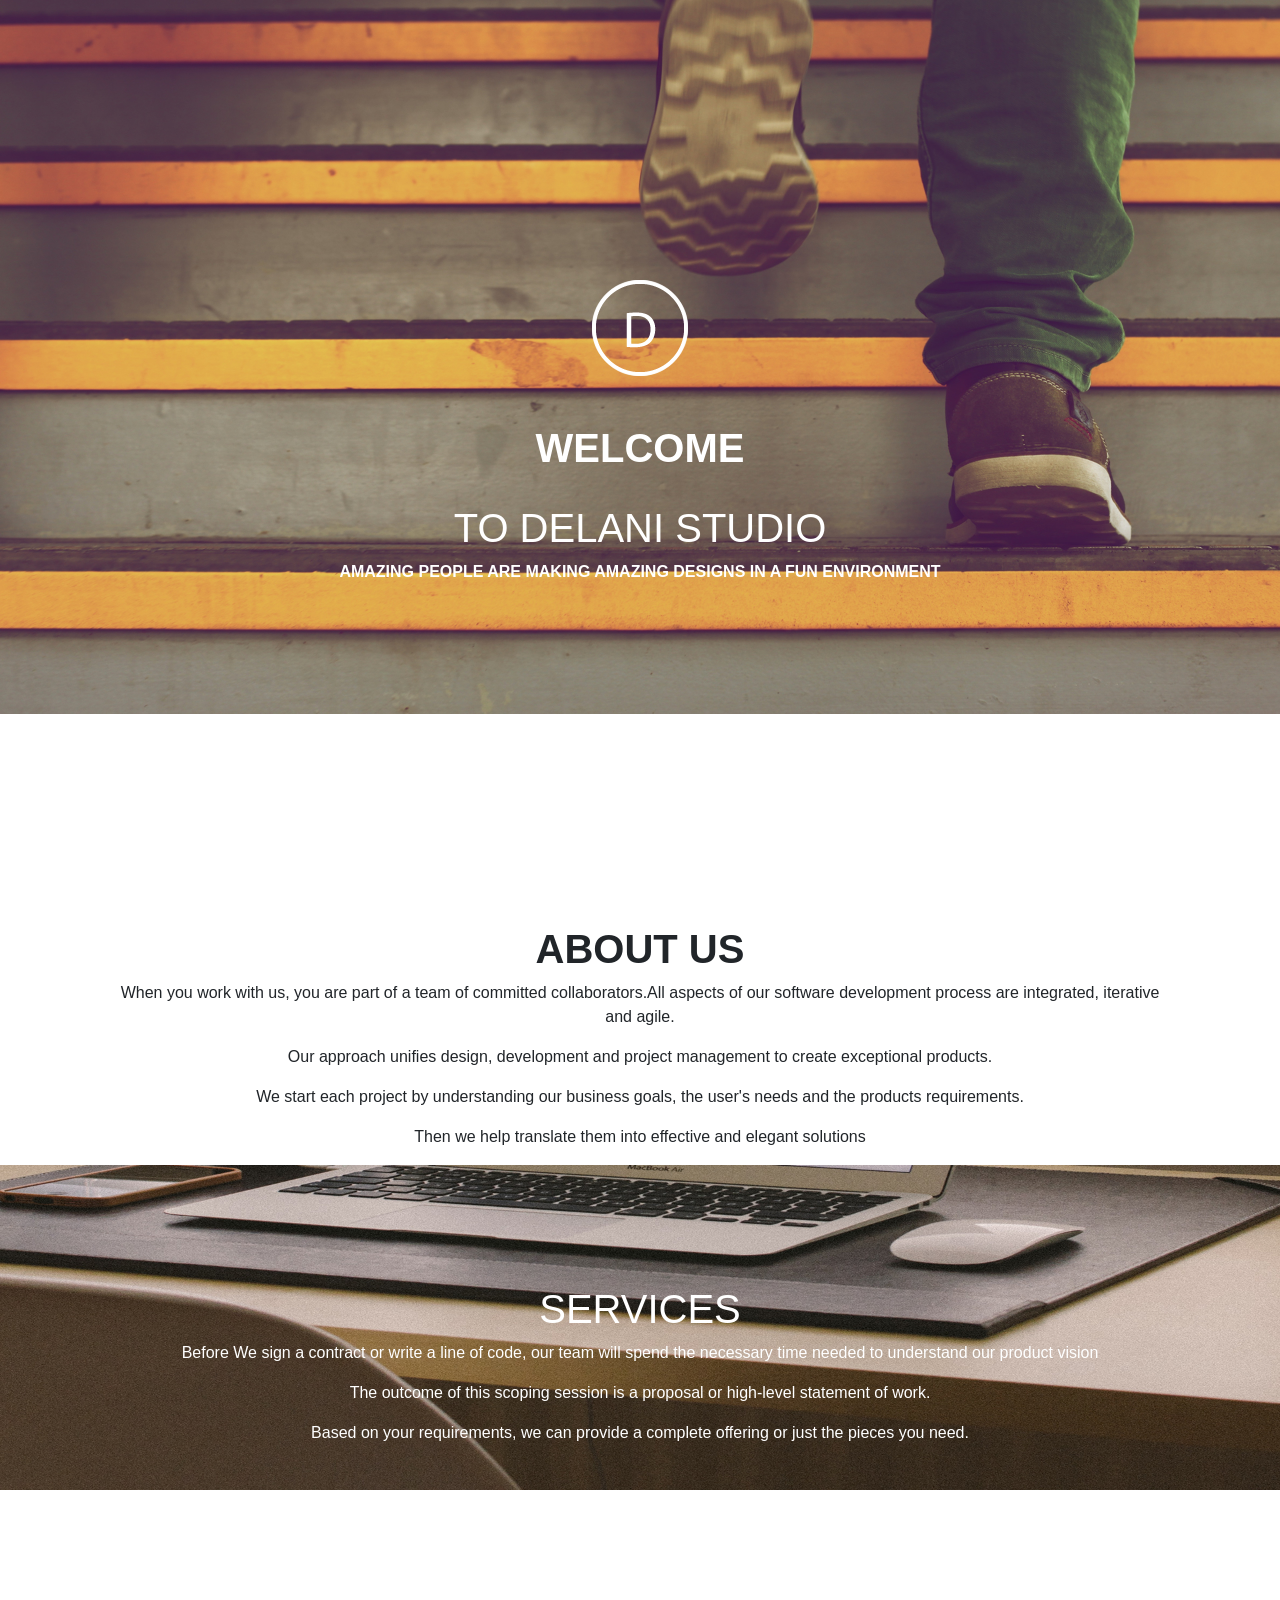
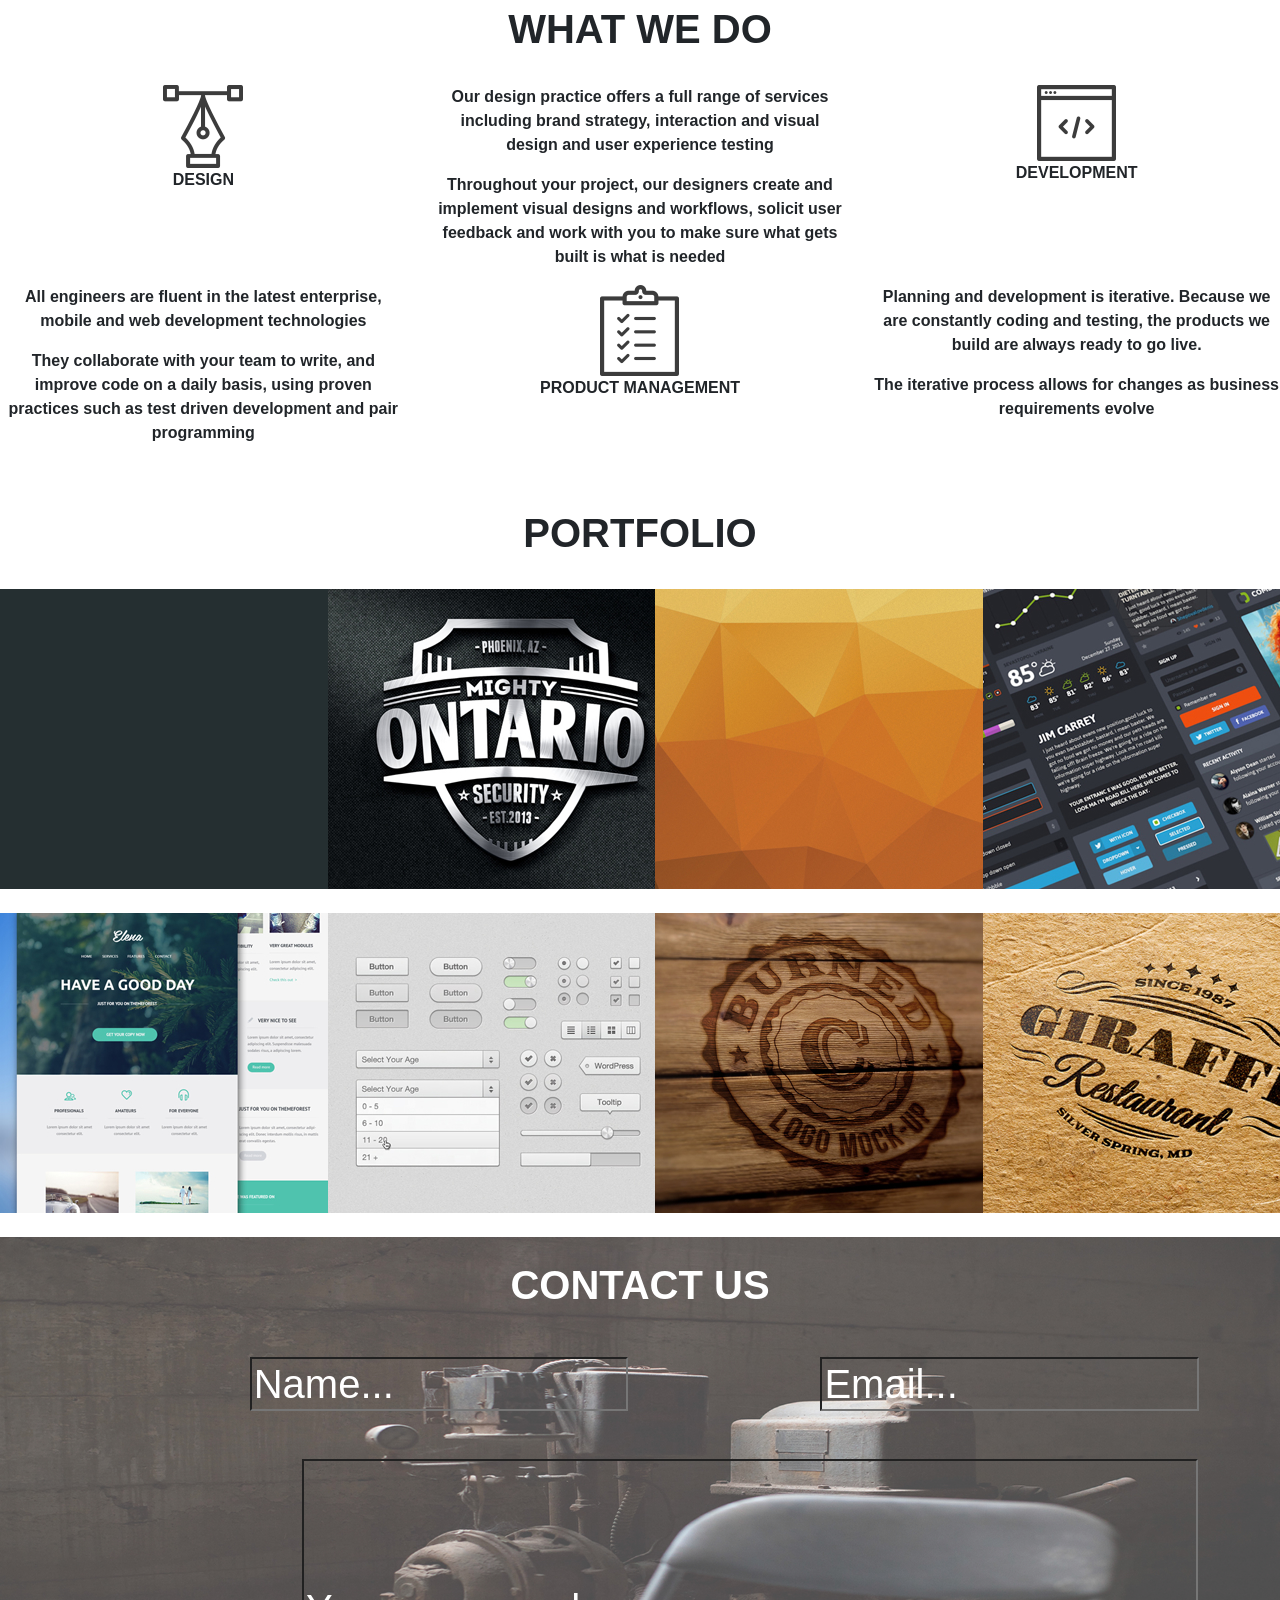
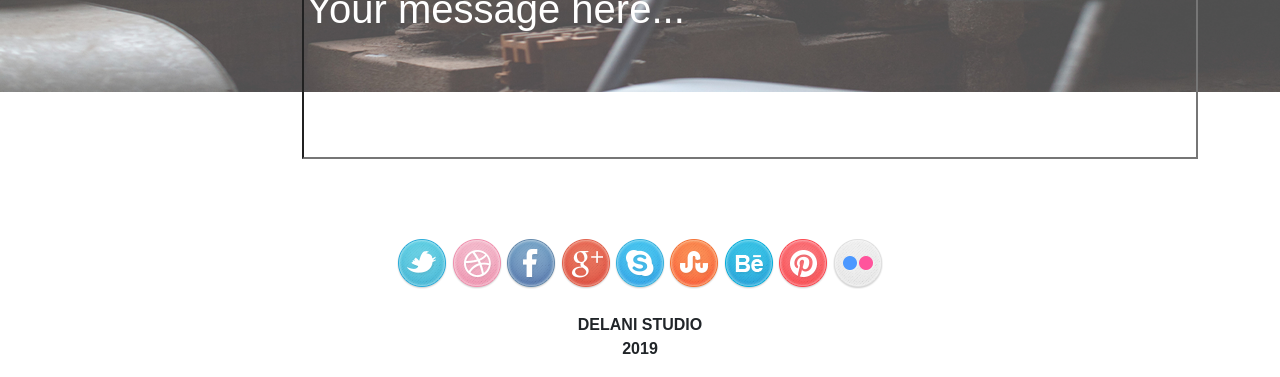
==== commit bbb93fec: "Add columns for description in 'what we do' section" ====
--- a/ip3-delani_studio/index.html
+++ b/ip3-delani_studio/index.html
@@ -44,17 +44,29 @@
     <br><br>
     <h1><strong>WHAT WE DO<strong></h1><br>
     <div class="row">
-      <div class="col-md-4">
+      <div class="col-md-4" id="design_icon">
         <img src="ip3_assets/assets/services_icons/design_icon.png" alt="design"><br>
         <p>DESIGN</p>
       </div>
-      <div class="col-md-4">
+      <div class="col-md-4" id="design_description">
+        <p>Our design practice offers a full range of services including brand strategy, interaction and visual design and user experience testing</p>
+        <p>Throughout your project, our designers create and implement visual designs and workflows, solicit user feedback and work with you to make sure what gets built is what is needed</p>
+      </div>
+      <div class="col-md-4" id="development_icon">
         <img src="ip3_assets/assets/services_icons/dev_icon.png" alt="dev"><br>
         <p>DEVELOPMENT</p>
       </div>
-      <div class="col-md-4">
+      <div class="col-md-4" id="development_description">
+        <p>All engineers are fluent in the latest enterprise, mobile and web development technologies</p>
+        <p>They collaborate with your team to write, and improve code on a daily basis, using proven practices such as test driven development and pair programming</p>
+      </div>
+      <div class="col-md-4" id="product_icon">
         <img src="ip3_assets/assets/services_icons/product_icon.png" alt="product"><br>
         <p>PRODUCT MANAGEMENT</p>
+      </div>
+      <div class="col-md-4" id="product_description">
+        <p>Planning and development is iterative. Because we are constantly coding and testing, the products we build are always ready to go live.</p>
+        <p>The iterative process allows for changes as business requirements evolve</p>
       </div>
     </div>
   </div>
@@ -95,15 +107,15 @@
       <form>
         <div class="row row-edit">
           <div class="col-sm-6">
-            <input type="text"  id="name" placeholder="Name...">
+            <input type="text" id="name" placeholder="Name...">
           </div>
           <div class="col-sm-6">
-            <input type="text"  id="email" placeholder="Email...">
+            <input type="text" id="email" placeholder="Email...">
           </div>
         </div><br>
         <input type="text" class="f-height" id="message" placeholder="Your message here...">
       </form>
-      <br><br><br>
+      <br>
   </div>
   <div class="part7"><br>
     <img src="ip3_assets/assets/social_icons/twitter.png" alt="twitter">
@@ -114,8 +126,8 @@
     <img src="ip3_assets/assets/social_icons/stumble_upon.png" alt="stumble_upon">
     <img src="ip3_assets/assets/social_icons/behance.png" alt="behance">
     <img src="ip3_assets/assets/social_icons/pinterest.png" alt="pinterest">
-    <img src="ip3_assets/assets/social_icons/flickr.png" alt="flickr">
-
+    <img src="ip3_assets/assets/social_icons/flickr.png" alt="flickr"><br><br>
+    <p>DELANI STUDIO<br>2019</p>
   </div>
 
 
--- a/ip3-delani_studio/css/styles.css
+++ b/ip3-delani_studio/css/styles.css
@@ -45,3 +45,6 @@
 ::placeholder {
   color: white;
 }
+.part7 {
+  text-align: center;
+}
